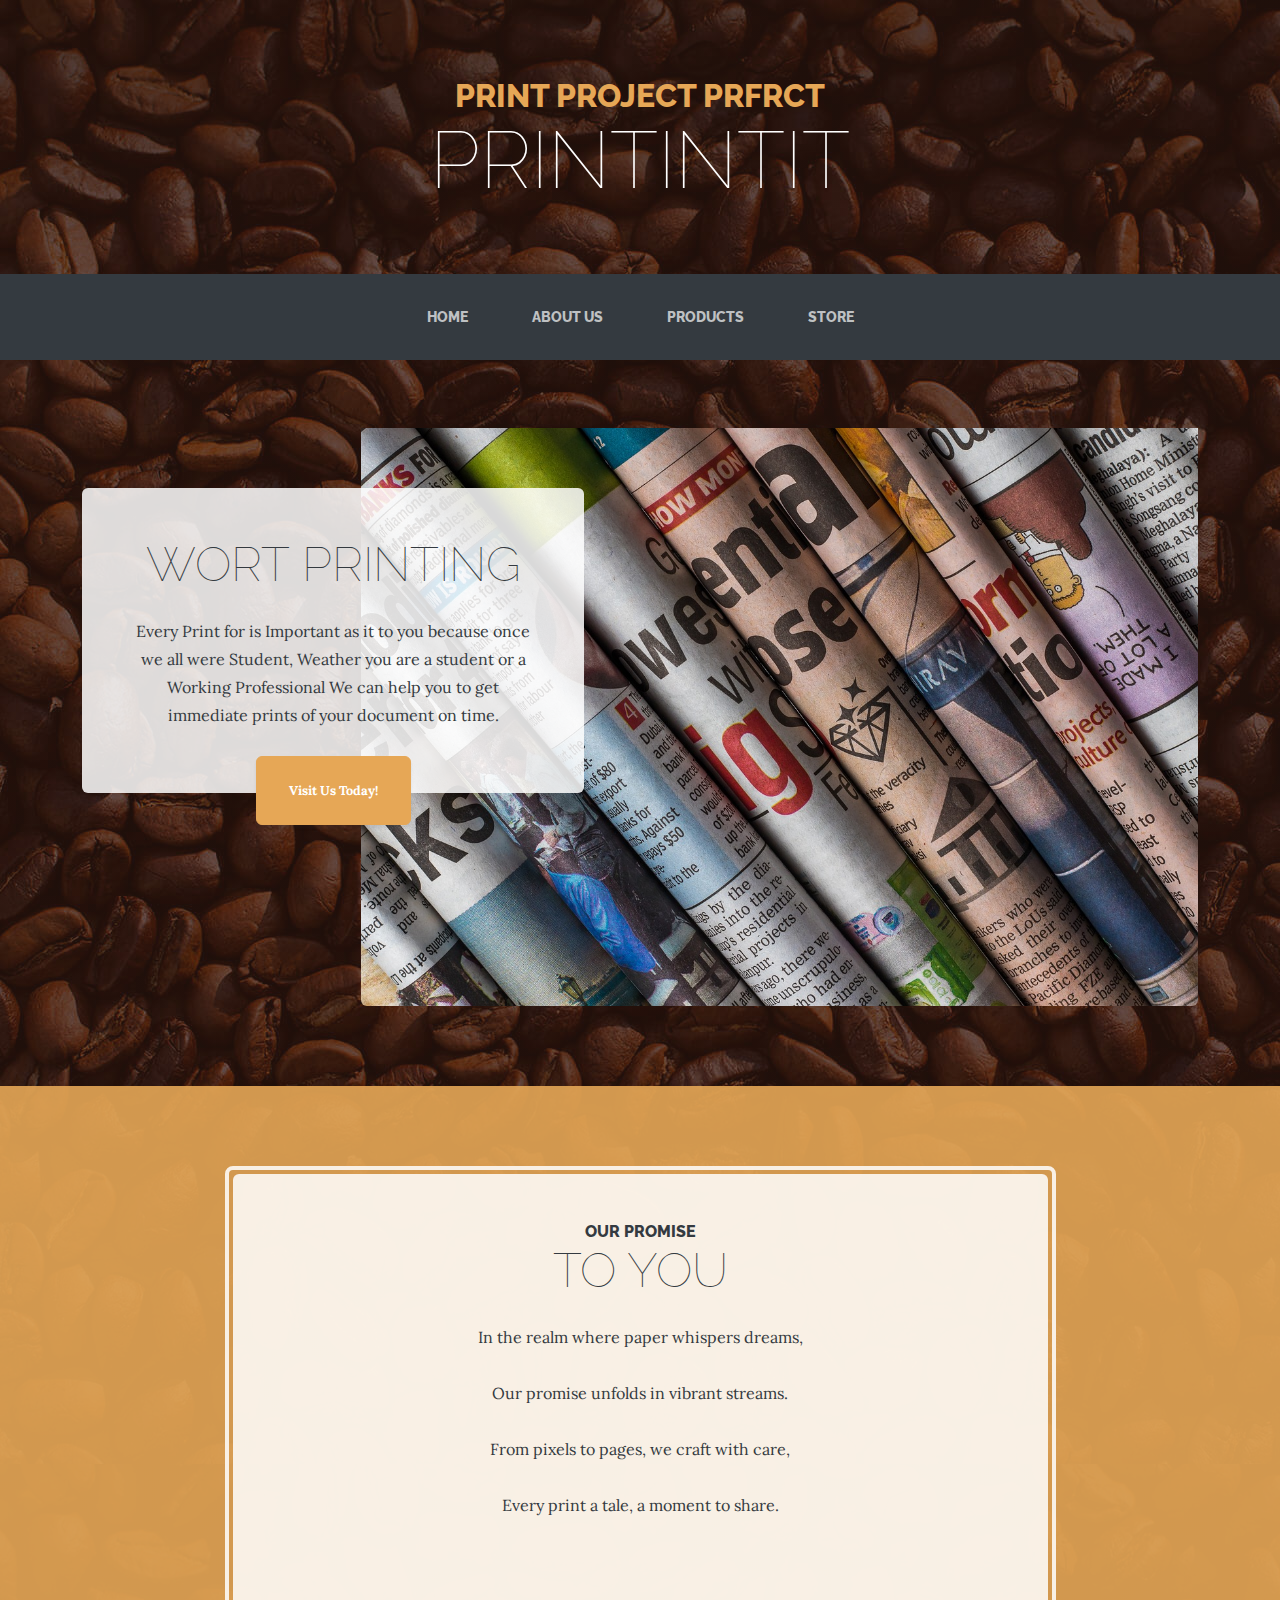
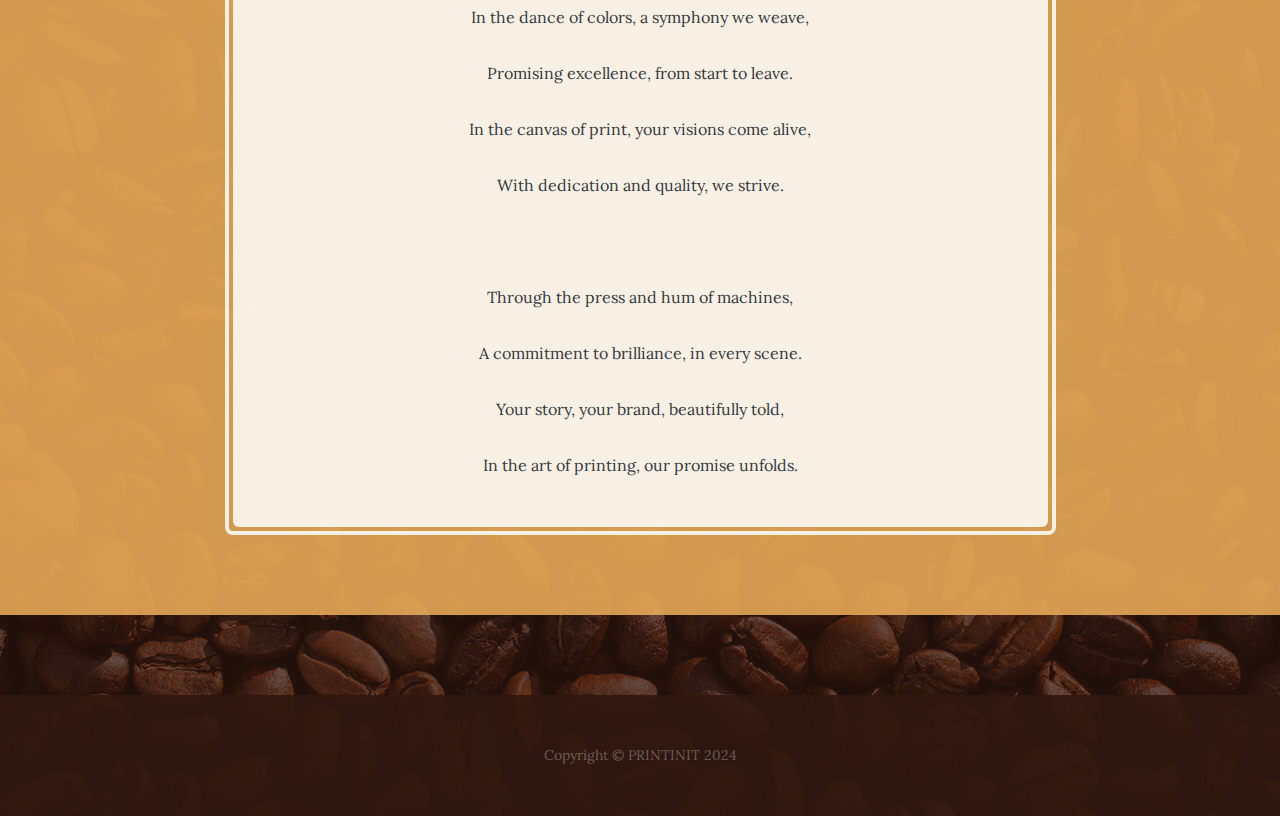
==== index.html @ 5674cef0 "first commit" ====
<!DOCTYPE html>
<html lang="en">

<head>
    <meta charset="utf-8">
    <meta name="viewport" content="width=device-width, initial-scale=1.0, shrink-to-fit=no">
    <title>Home - Brand</title>
    <link rel="stylesheet" href="assets/bootstrap/css/bootstrap.min.css">
    <link rel="stylesheet" href="assets/css/Lora.css">
    <link rel="stylesheet" href="assets/css/Raleway.css">
</head>

<body style="background: linear-gradient(rgba(47, 23, 15, 0.65), rgba(47, 23, 15, 0.65)), url('assets/img/bg.jpg');">
    <h1 class="text-center text-white d-none d-lg-block site-heading"><span class="text-primary site-heading-upper mb-3">PRINT PROJECT PRFRCT</span><span class="site-heading-lower">PRINTINTIT</span></h1>
    <nav class="navbar navbar-dark navbar-expand-lg bg-dark py-lg-4" id="mainNav">
        <div class="container"><a class="navbar-brand text-uppercase d-lg-none text-expanded" href="#">Brand</a><button data-bs-toggle="collapse" class="navbar-toggler" data-bs-target="#navbarResponsive"><span class="visually-hidden">Toggle navigation</span><span class="navbar-toggler-icon"></span></button>
            <div class="collapse navbar-collapse" id="navbarResponsive">
                <ul class="navbar-nav mx-auto">
                    <li class="nav-item"><a class="nav-link" href="index.html">Home</a></li>
                    <li class="nav-item"><a class="nav-link" href="about.html">About us</a></li>
                    <li class="nav-item"><a class="nav-link" href="products.html">Products</a></li>
                    <li class="nav-item"><a class="nav-link" href="store.html">Store</a></li>
                </ul>
            </div>
        </div>
    </nav>
    <section class="page-section clearfix">
        <div class="container">
            <div class="intro"><img class="img-fluid intro-img mb-3 mb-lg-0 rounded" src="assets/img/announcement-3509489_1280.jpg" style="padding-right: 0px;margin-left: -1px;padding-top: 49px;margin-top: -61px;">
                <div class="text-center intro-text p-5 rounded bg-faded">
                    <h2 class="section-heading mb-4"><span class="section-heading-upper"></span><span class="section-heading-lower">Wort PRINTING</span></h2>
                    <p class="mb-3">Every Print for is Important as it to you because once we all were Student, Weather you are a student or a Working Professional We can help you to get immediate prints of your document on time.</p>
                    <div class="mx-auto intro-button"><a class="btn btn-primary d-inline-block mx-auto btn-xl" role="button" href="#">Visit Us Today!</a></div>
                </div>
            </div>
        </div>
    </section>
    <section class="page-section cta">
        <div class="container">
            <div class="row">
                <div class="col-xl-9 mx-auto">
                    <div class="text-center cta-inner rounded">
                        <h2 class="section-heading mb-4"><span class="section-heading-upper">Our Promise</span><span class="section-heading-lower">To You</span></h2>
                        <p class="mb-0">In the realm where paper whispers dreams,<br><br>Our promise unfolds in vibrant streams.<br><br>From pixels to pages, we craft with care,<br><br>Every print a tale, a moment to share.<br><br><br><br>In the dance of colors, a symphony we weave,<br><br>Promising excellence, from start to leave.<br><br>In the canvas of print, your visions come alive,<br><br>With dedication and quality, we strive.<br><br><br><br>Through the press and hum of machines,<br><br>A commitment to brilliance, in every scene.<br><br>Your story, your brand, beautifully told,<br><br>In the art of printing, our promise unfolds.</p>
                    </div>
                </div>
            </div>
        </div>
    </section>
    <footer class="text-center footer text-faded py-5">
        <div class="container">
            <p class="m-0 small">Copyright&nbsp;© PRINTINIT 2024</p>
        </div>
    </footer>
    <script src="assets/bootstrap/js/bootstrap.min.js"></script>
    <script src="assets/js/current-day.js"></script>
</body>

</html>
---- assets/css/Lora.css ----
@font-face {
	font-family: 'Lora';
	src: url(../../assets/fonts/0QIhMX1D_JOuMw_LLPtLp_A.woff2) format('woff2');
	font-weight: 400;
	font-style: italic;
	font-display: swap;
	unicode-range: U+0460-052F, U+1C80-1C88, U+20B4, U+2DE0-2DFF, U+A640-A69F, U+FE2E-FE2F;
}

@font-face {
	font-family: 'Lora';
	src: url(../../assets/fonts/0QIhMX1D_JOuMw_LJftLp_A.woff2) format('woff2');
	font-weight: 400;
	font-style: italic;
	font-display: swap;
	unicode-range: U+0301, U+0400-045F, U+0490-0491, U+04B0-04B1, U+2116;
}

@font-face {
	font-family: 'Lora';
	src: url(../../assets/fonts/0QIhMX1D_JOuMw_LLvtLp_A.woff2) format('woff2');
	font-weight: 400;
	font-style: italic;
	font-display: swap;
	unicode-range: U+0102-0103, U+0110-0111, U+0128-0129, U+0168-0169, U+01A0-01A1, U+01AF-01B0, U+0300-0301, U+0303-0304, U+0308-0309, U+0323, U+0329, U+1EA0-1EF9, U+20AB;
}

@font-face {
	font-family: 'Lora';
	src: url(../../assets/fonts/0QIhMX1D_JOuMw_LL_tLp_A.woff2) format('woff2');
	font-weight: 400;
	font-style: italic;
	font-display: swap;
	unicode-range: U+0100-02AF, U+0304, U+0308, U+0329, U+1E00-1E9F, U+1EF2-1EFF, U+2020, U+20A0-20AB, U+20AD-20CF, U+2113, U+2C60-2C7F, U+A720-A7FF;
}

@font-face {
	font-family: 'Lora';
	src: url(../../assets/fonts/0QIhMX1D_JOuMw_LIftL.woff2) format('woff2');
	font-weight: 400;
	font-style: italic;
	font-display: swap;
	unicode-range: U+0000-00FF, U+0131, U+0152-0153, U+02BB-02BC, U+02C6, U+02DA, U+02DC, U+0304, U+0308, U+0329, U+2000-206F, U+2074, U+20AC, U+2122, U+2191, U+2193, U+2212, U+2215, U+FEFF, U+FFFD;
}

@font-face {
	font-family: 'Lora';
	src: url(../../assets/fonts/0QIhMX1D_JOuMw_LLPtLp_A.woff2) format('woff2');
	font-weight: 700;
	font-style: italic;
	font-display: swap;
	unicode-range: U+0460-052F, U+1C80-1C88, U+20B4, U+2DE0-2DFF, U+A640-A69F, U+FE2E-FE2F;
}

@font-face {
	font-family: 'Lora';
	src: url(../../assets/fonts/0QIhMX1D_JOuMw_LJftLp_A.woff2) format('woff2');
	font-weight: 700;
	font-style: italic;
	font-display: swap;
	unicode-range: U+0301, U+0400-045F, U+0490-0491, U+04B0-04B1, U+2116;
}

@font-face {
	font-family: 'Lora';
	src: url(../../assets/fonts/0QIhMX1D_JOuMw_LLvtLp_A.woff2) format('woff2');
	font-weight: 700;
	font-style: italic;
	font-display: swap;
	unicode-range: U+0102-0103, U+0110-0111, U+0128-0129, U+0168-0169, U+01A0-01A1, U+01AF-01B0, U+0300-0301, U+0303-0304, U+0308-0309, U+0323, U+0329, U+1EA0-1EF9, U+20AB;
}

@font-face {
	font-family: 'Lora';
	src: url(../../assets/fonts/0QIhMX1D_JOuMw_LL_tLp_A.woff2) format('woff2');
	font-weight: 700;
	font-style: italic;
	font-display: swap;
	unicode-range: U+0100-02AF, U+0304, U+0308, U+0329, U+1E00-1E9F, U+1EF2-1EFF, U+2020, U+20A0-20AB, U+20AD-20CF, U+2113, U+2C60-2C7F, U+A720-A7FF;
}

@font-face {
	font-family: 'Lora';
	src: url(../../assets/fonts/0QIhMX1D_JOuMw_LIftL.woff2) format('woff2');
	font-weight: 700;
	font-style: italic;
	font-display: swap;
	unicode-range: U+0000-00FF, U+0131, U+0152-0153, U+02BB-02BC, U+02C6, U+02DA, U+02DC, U+0304, U+0308, U+0329, U+2000-206F, U+2074, U+20AC, U+2122, U+2191, U+2193, U+2212, U+2215, U+FEFF, U+FFFD;
}

@font-face {
	font-family: 'Lora';
	src: url(../../assets/fonts/0QIvMX1D_JOuMwf7I-NP.woff2) format('woff2');
	font-weight: 400;
	font-style: normal;
	font-display: swap;
	unicode-range: U+0460-052F, U+1C80-1C88, U+20B4, U+2DE0-2DFF, U+A640-A69F, U+FE2E-FE2F;
}

@font-face {
	font-family: 'Lora';
	src: url(../../assets/fonts/0QIvMX1D_JOuMw77I-NP.woff2) format('woff2');
	font-weight: 400;
	font-style: normal;
	font-display: swap;
	unicode-range: U+0301, U+0400-045F, U+0490-0491, U+04B0-04B1, U+2116;
}

@font-face {
	font-family: 'Lora';
	src: url(../../assets/fonts/0QIvMX1D_JOuMwX7I-NP.woff2) format('woff2');
	font-weight: 400;
	font-style: normal;
	font-display: swap;
	unicode-range: U+0102-0103, U+0110-0111, U+0128-0129, U+0168-0169, U+01A0-01A1, U+01AF-01B0, U+0300-0301, U+0303-0304, U+0308-0309, U+0323, U+0329, U+1EA0-1EF9, U+20AB;
}

@font-face {
	font-family: 'Lora';
	src: url(../../assets/fonts/0QIvMX1D_JOuMwT7I-NP.woff2) format('woff2');
	font-weight: 400;
	font-style: normal;
	font-display: swap;
	unicode-range: U+0100-02AF, U+0304, U+0308, U+0329, U+1E00-1E9F, U+1EF2-1EFF, U+2020, U+20A0-20AB, U+20AD-20CF, U+2113, U+2C60-2C7F, U+A720-A7FF;
}

@font-face {
	font-family: 'Lora';
	src: url(../../assets/fonts/0QIvMX1D_JOuMwr7Iw.woff2) format('woff2');
	font-weight: 400;
	font-style: normal;
	font-display: swap;
	unicode-range: U+0000-00FF, U+0131, U+0152-0153, U+02BB-02BC, U+02C6, U+02DA, U+02DC, U+0304, U+0308, U+0329, U+2000-206F, U+2074, U+20AC, U+2122, U+2191, U+2193, U+2212, U+2215, U+FEFF, U+FFFD;
}

@font-face {
	font-family: 'Lora';
	src: url(../../assets/fonts/0QIvMX1D_JOuMwf7I-NP.woff2) format('woff2');
	font-weight: 700;
	font-style: normal;
	font-display: swap;
	unicode-range: U+0460-052F, U+1C80-1C88, U+20B4, U+2DE0-2DFF, U+A640-A69F, U+FE2E-FE2F;
}

@font-face {
	font-family: 'Lora';
	src: url(../../assets/fonts/0QIvMX1D_JOuMw77I-NP.woff2) format('woff2');
	font-weight: 700;
	font-style: normal;
	font-display: swap;
	unicode-range: U+0301, U+0400-045F, U+0490-0491, U+04B0-04B1, U+2116;
}

@font-face {
	font-family: 'Lora';
	src: url(../../assets/fonts/0QIvMX1D_JOuMwX7I-NP.woff2) format('woff2');
	font-weight: 700;
	font-style: normal;
	font-display: swap;
	unicode-range: U+0102-0103, U+0110-0111, U+0128-0129, U+0168-0169, U+01A0-01A1, U+01AF-01B0, U+0300-0301, U+0303-0304, U+0308-0309, U+0323, U+0329, U+1EA0-1EF9, U+20AB;
}

@font-face {
	font-family: 'Lora';
	src: url(../../assets/fonts/0QIvMX1D_JOuMwT7I-NP.woff2) format('woff2');
	font-weight: 700;
	font-style: normal;
	font-display: swap;
	unicode-range: U+0100-02AF, U+0304, U+0308, U+0329, U+1E00-1E9F, U+1EF2-1EFF, U+2020, U+20A0-20AB, U+20AD-20CF, U+2113, U+2C60-2C7F, U+A720-A7FF;
}

@font-face {
	font-family: 'Lora';
	src: url(../../assets/fonts/0QIvMX1D_JOuMwr7Iw.woff2) format('woff2');
	font-weight: 700;
	font-style: normal;
	font-display: swap;
	unicode-range: U+0000-00FF, U+0131, U+0152-0153, U+02BB-02BC, U+02C6, U+02DA, U+02DC, U+0304, U+0308, U+0329, U+2000-206F, U+2074, U+20AC, U+2122, U+2191, U+2193, U+2212, U+2215, U+FEFF, U+FFFD;
}
---- assets/css/Raleway.css ----
@font-face {
	font-family: 'Raleway';
	src: url(../../assets/fonts/1Ptsg8zYS_SKggPNyCg4QIFqPfE.woff2) format('woff2');
	font-weight: 100;
	font-style: italic;
	font-display: swap;
	unicode-range: U+0460-052F, U+1C80-1C88, U+20B4, U+2DE0-2DFF, U+A640-A69F, U+FE2E-FE2F;
}

@font-face {
	font-family: 'Raleway';
	src: url(../../assets/fonts/1Ptsg8zYS_SKggPNyCg4SYFqPfE.woff2) format('woff2');
	font-weight: 100;
	font-style: italic;
	font-display: swap;
	unicode-range: U+0301, U+0400-045F, U+0490-0491, U+04B0-04B1, U+2116;
}

@font-face {
	font-family: 'Raleway';
	src: url(../../assets/fonts/1Ptsg8zYS_SKggPNyCg4QoFqPfE.woff2) format('woff2');
	font-weight: 100;
	font-style: italic;
	font-display: swap;
	unicode-range: U+0102-0103, U+0110-0111, U+0128-0129, U+0168-0169, U+01A0-01A1, U+01AF-01B0, U+0300-0301, U+0303-0304, U+0308-0309, U+0323, U+0329, U+1EA0-1EF9, U+20AB;
}

@font-face {
	font-family: 'Raleway';
	src: url(../../assets/fonts/1Ptsg8zYS_SKggPNyCg4Q4FqPfE.woff2) format('woff2');
	font-weight: 100;
	font-style: italic;
	font-display: swap;
	unicode-range: U+0100-02AF, U+0304, U+0308, U+0329, U+1E00-1E9F, U+1EF2-1EFF, U+2020, U+20A0-20AB, U+20AD-20CF, U+2113, U+2C60-2C7F, U+A720-A7FF;
}

@font-face {
	font-family: 'Raleway';
	src: url(../../assets/fonts/1Ptsg8zYS_SKggPNyCg4TYFq.woff2) format('woff2');
	font-weight: 100;
	font-style: italic;
	font-display: swap;
	unicode-range: U+0000-00FF, U+0131, U+0152-0153, U+02BB-02BC, U+02C6, U+02DA, U+02DC, U+0304, U+0308, U+0329, U+2000-206F, U+2074, U+20AC, U+2122, U+2191, U+2193, U+2212, U+2215, U+FEFF, U+FFFD;
}

@font-face {
	font-family: 'Raleway';
	src: url(../../assets/fonts/1Ptsg8zYS_SKggPNyCg4QIFqPfE.woff2) format('woff2');
	font-weight: 200;
	font-style: italic;
	font-display: swap;
	unicode-range: U+0460-052F, U+1C80-1C88, U+20B4, U+2DE0-2DFF, U+A640-A69F, U+FE2E-FE2F;
}

@font-face {
	font-family: 'Raleway';
	src: url(../../assets/fonts/1Ptsg8zYS_SKggPNyCg4SYFqPfE.woff2) format('woff2');
	font-weight: 200;
	font-style: italic;
	font-display: swap;
	unicode-range: U+0301, U+0400-045F, U+0490-0491, U+04B0-04B1, U+2116;
}

@font-face {
	font-family: 'Raleway';
	src: url(../../assets/fonts/1Ptsg8zYS_SKggPNyCg4QoFqPfE.woff2) format('woff2');
	font-weight: 200;
	font-style: italic;
	font-display: swap;
	unicode-range: U+0102-0103, U+0110-0111, U+0128-0129, U+0168-0169, U+01A0-01A1, U+01AF-01B0, U+0300-0301, U+0303-0304, U+0308-0309, U+0323, U+0329, U+1EA0-1EF9, U+20AB;
}

@font-face {
	font-family: 'Raleway';
	src: url(../../assets/fonts/1Ptsg8zYS_SKggPNyCg4Q4FqPfE.woff2) format('woff2');
	font-weight: 200;
	font-style: italic;
	font-display: swap;
	unicode-range: U+0100-02AF, U+0304, U+0308, U+0329, U+1E00-1E9F, U+1EF2-1EFF, U+2020, U+20A0-20AB, U+20AD-20CF, U+2113, U+2C60-2C7F, U+A720-A7FF;
}

@font-face {
	font-family: 'Raleway';
	src: url(../../assets/fonts/1Ptsg8zYS_SKggPNyCg4TYFq.woff2) format('woff2');
	font-weight: 200;
	font-style: italic;
	font-display: swap;
	unicode-range: U+0000-00FF, U+0131, U+0152-0153, U+02BB-02BC, U+02C6, U+02DA, U+02DC, U+0304, U+0308, U+0329, U+2000-206F, U+2074, U+20AC, U+2122, U+2191, U+2193, U+2212, U+2215, U+FEFF, U+FFFD;
}

@font-face {
	font-family: 'Raleway';
	src: url(../../assets/fonts/1Ptsg8zYS_SKggPNyCg4QIFqPfE.woff2) format('woff2');
	font-weight: 300;
	font-style: italic;
	font-display: swap;
	unicode-range: U+0460-052F, U+1C80-1C88, U+20B4, U+2DE0-2DFF, U+A640-A69F, U+FE2E-FE2F;
}

@font-face {
	font-family: 'Raleway';
	src: url(../../assets/fonts/1Ptsg8zYS_SKggPNyCg4SYFqPfE.woff2) format('woff2');
	font-weight: 300;
	font-style: italic;
	font-display: swap;
	unicode-range: U+0301, U+0400-045F, U+0490-0491, U+04B0-04B1, U+2116;
}

@font-face {
	font-family: 'Raleway';
	src: url(../../assets/fonts/1Ptsg8zYS_SKggPNyCg4QoFqPfE.woff2) format('woff2');
	font-weight: 300;
	font-style: italic;
	font-display: swap;
	unicode-range: U+0102-0103, U+0110-0111, U+0128-0129, U+0168-0169, U+01A0-01A1, U+01AF-01B0, U+0300-0301, U+0303-0304, U+0308-0309, U+0323, U+0329, U+1EA0-1EF9, U+20AB;
}

@font-face {
	font-family: 'Raleway';
	src: url(../../assets/fonts/1Ptsg8zYS_SKggPNyCg4Q4FqPfE.woff2) format('woff2');
	font-weight: 300;
	font-style: italic;
	font-display: swap;
	unicode-range: U+0100-02AF, U+0304, U+0308, U+0329, U+1E00-1E9F, U+1EF2-1EFF, U+2020, U+20A0-20AB, U+20AD-20CF, U+2113, U+2C60-2C7F, U+A720-A7FF;
}

@font-face {
	font-family: 'Raleway';
	src: url(../../assets/fonts/1Ptsg8zYS_SKggPNyCg4TYFq.woff2) format('woff2');
	font-weight: 300;
	font-style: italic;
	font-display: swap;
	unicode-range: U+0000-00FF, U+0131, U+0152-0153, U+02BB-02BC, U+02C6, U+02DA, U+02DC, U+0304, U+0308, U+0329, U+2000-206F, U+2074, U+20AC, U+2122, U+2191, U+2193, U+2212, U+2215, U+FEFF, U+FFFD;
}

@font-face {
	font-family: 'Raleway';
	src: url(../../assets/fonts/1Ptsg8zYS_SKggPNyCg4QIFqPfE.woff2) format('woff2');
	font-weight: 400;
	font-style: italic;
	font-display: swap;
	unicode-range: U+0460-052F, U+1C80-1C88, U+20B4, U+2DE0-2DFF, U+A640-A69F, U+FE2E-FE2F;
}

@font-face {
	font-family: 'Raleway';
	src: url(../../assets/fonts/1Ptsg8zYS_SKggPNyCg4SYFqPfE.woff2) format('woff2');
	font-weight: 400;
	font-style: italic;
	font-display: swap;
	unicode-range: U+0301, U+0400-045F, U+0490-0491, U+04B0-04B1, U+2116;
}

@font-face {
	font-family: 'Raleway';
	src: url(../../assets/fonts/1Ptsg8zYS_SKggPNyCg4QoFqPfE.woff2) format('woff2');
	font-weight: 400;
	font-style: italic;
	font-display: swap;
	unicode-range: U+0102-0103, U+0110-0111, U+0128-0129, U+0168-0169, U+01A0-01A1, U+01AF-01B0, U+0300-0301, U+0303-0304, U+0308-0309, U+0323, U+0329, U+1EA0-1EF9, U+20AB;
}

@font-face {
	font-family: 'Raleway';
	src: url(../../assets/fonts/1Ptsg8zYS_SKggPNyCg4Q4FqPfE.woff2) format('woff2');
	font-weight: 400;
	font-style: italic;
	font-display: swap;
	unicode-range: U+0100-02AF, U+0304, U+0308, U+0329, U+1E00-1E9F, U+1EF2-1EFF, U+2020, U+20A0-20AB, U+20AD-20CF, U+2113, U+2C60-2C7F, U+A720-A7FF;
}

@font-face {
	font-family: 'Raleway';
	src: url(../../assets/fonts/1Ptsg8zYS_SKggPNyCg4TYFq.woff2) format('woff2');
	font-weight: 400;
	font-style: italic;
	font-display: swap;
	unicode-range: U+0000-00FF, U+0131, U+0152-0153, U+02BB-02BC, U+02C6, U+02DA, U+02DC, U+0304, U+0308, U+0329, U+2000-206F, U+2074, U+20AC, U+2122, U+2191, U+2193, U+2212, U+2215, U+FEFF, U+FFFD;
}

@font-face {
	font-family: 'Raleway';
	src: url(../../assets/fonts/1Ptsg8zYS_SKggPNyCg4QIFqPfE.woff2) format('woff2');
	font-weight: 500;
	font-style: italic;
	font-display: swap;
	unicode-range: U+0460-052F, U+1C80-1C88, U+20B4, U+2DE0-2DFF, U+A640-A69F, U+FE2E-FE2F;
}

@font-face {
	font-family: 'Raleway';
	src: url(../../assets/fonts/1Ptsg8zYS_SKggPNyCg4SYFqPfE.woff2) format('woff2');
	font-weight: 500;
	font-style: italic;
	font-display: swap;
	unicode-range: U+0301, U+0400-045F, U+0490-0491, U+04B0-04B1, U+2116;
}

@font-face {
	font-family: 'Raleway';
	src: url(../../assets/fonts/1Ptsg8zYS_SKggPNyCg4QoFqPfE.woff2) format('woff2');
	font-weight: 500;
	font-style: italic;
	font-display: swap;
	unicode-range: U+0102-0103, U+0110-0111, U+0128-0129, U+0168-0169, U+01A0-01A1, U+01AF-01B0, U+0300-0301, U+0303-0304, U+0308-0309, U+0323, U+0329, U+1EA0-1EF9, U+20AB;
}

@font-face {
	font-family: 'Raleway';
	src: url(../../assets/fonts/1Ptsg8zYS_SKggPNyCg4Q4FqPfE.woff2) format('woff2');
	font-weight: 500;
	font-style: italic;
	font-display: swap;
	unicode-range: U+0100-02AF, U+0304, U+0308, U+0329, U+1E00-1E9F, U+1EF2-1EFF, U+2020, U+20A0-20AB, U+20AD-20CF, U+2113, U+2C60-2C7F, U+A720-A7FF;
}

@font-face {
	font-family: 'Raleway';
	src: url(../../assets/fonts/1Ptsg8zYS_SKggPNyCg4TYFq.woff2) format('woff2');
	font-weight: 500;
	font-style: italic;
	font-display: swap;
	unicode-range: U+0000-00FF, U+0131, U+0152-0153, U+02BB-02BC, U+02C6, U+02DA, U+02DC, U+0304, U+0308, U+0329, U+2000-206F, U+2074, U+20AC, U+2122, U+2191, U+2193, U+2212, U+2215, U+FEFF, U+FFFD;
}

@font-face {
	font-family: 'Raleway';
	src: url(../../assets/fonts/1Ptsg8zYS_SKggPNyCg4QIFqPfE.woff2) format('woff2');
	font-weight: 600;
	font-style: italic;
	font-display: swap;
	unicode-range: U+0460-052F, U+1C80-1C88, U+20B4, U+2DE0-2DFF, U+A640-A69F, U+FE2E-FE2F;
}

@font-face {
	font-family: 'Raleway';
	src: url(../../assets/fonts/1Ptsg8zYS_SKggPNyCg4SYFqPfE.woff2) format('woff2');
	font-weight: 600;
	font-style: italic;
	font-display: swap;
	unicode-range: U+0301, U+0400-045F, U+0490-0491, U+04B0-04B1, U+2116;
}

@font-face {
	font-family: 'Raleway';
	src: url(../../assets/fonts/1Ptsg8zYS_SKggPNyCg4QoFqPfE.woff2) format('woff2');
	font-weight: 600;
	font-style: italic;
	font-display: swap;
	unicode-range: U+0102-0103, U+0110-0111, U+0128-0129, U+0168-0169, U+01A0-01A1, U+01AF-01B0, U+0300-0301, U+0303-0304, U+0308-0309, U+0323, U+0329, U+1EA0-1EF9, U+20AB;
}

@font-face {
	font-family: 'Raleway';
	src: url(../../assets/fonts/1Ptsg8zYS_SKggPNyCg4Q4FqPfE.woff2) format('woff2');
	font-weight: 600;
	font-style: italic;
	font-display: swap;
	unicode-range: U+0100-02AF, U+0304, U+0308, U+0329, U+1E00-1E9F, U+1EF2-1EFF, U+2020, U+20A0-20AB, U+20AD-20CF, U+2113, U+2C60-2C7F, U+A720-A7FF;
}

@font-face {
	font-family: 'Raleway';
	src: url(../../assets/fonts/1Ptsg8zYS_SKggPNyCg4TYFq.woff2) format('woff2');
	font-weight: 600;
	font-style: italic;
	font-display: swap;
	unicode-range: U+0000-00FF, U+0131, U+0152-0153, U+02BB-02BC, U+02C6, U+02DA, U+02DC, U+0304, U+0308, U+0329, U+2000-206F, U+2074, U+20AC, U+2122, U+2191, U+2193, U+2212, U+2215, U+FEFF, U+FFFD;
}

@font-face {
	font-family: 'Raleway';
	src: url(../../assets/fonts/1Ptsg8zYS_SKggPNyCg4QIFqPfE.woff2) format('woff2');
	font-weight: 700;
	font-style: italic;
	font-display: swap;
	unicode-range: U+0460-052F, U+1C80-1C88, U+20B4, U+2DE0-2DFF, U+A640-A69F, U+FE2E-FE2F;
}

@font-face {
	font-family: 'Raleway';
	src: url(../../assets/fonts/1Ptsg8zYS_SKggPNyCg4SYFqPfE.woff2) format('woff2');
	font-weight: 700;
	font-style: italic;
	font-display: swap;
	unicode-range: U+0301, U+0400-045F, U+0490-0491, U+04B0-04B1, U+2116;
}

@font-face {
	font-family: 'Raleway';
	src: url(../../assets/fonts/1Ptsg8zYS_SKggPNyCg4QoFqPfE.woff2) format('woff2');
	font-weight: 700;
	font-style: italic;
	font-display: swap;
	unicode-range: U+0102-0103, U+0110-0111, U+0128-0129, U+0168-0169, U+01A0-01A1, U+01AF-01B0, U+0300-0301, U+0303-0304, U+0308-0309, U+0323, U+0329, U+1EA0-1EF9, U+20AB;
}

@font-face {
	font-family: 'Raleway';
	src: url(../../assets/fonts/1Ptsg8zYS_SKggPNyCg4Q4FqPfE.woff2) format('woff2');
	font-weight: 700;
	font-style: italic;
	font-display: swap;
	unicode-range: U+0100-02AF, U+0304, U+0308, U+0329, U+1E00-1E9F, U+1EF2-1EFF, U+2020, U+20A0-20AB, U+20AD-20CF, U+2113, U+2C60-2C7F, U+A720-A7FF;
}

@font-face {
	font-family: 'Raleway';
	src: url(../../assets/fonts/1Ptsg8zYS_SKggPNyCg4TYFq.woff2) format('woff2');
	font-weight: 700;
	font-style: italic;
	font-display: swap;
	unicode-range: U+0000-00FF, U+0131, U+0152-0153, U+02BB-02BC, U+02C6, U+02DA, U+02DC, U+0304, U+0308, U+0329, U+2000-206F, U+2074, U+20AC, U+2122, U+2191, U+2193, U+2212, U+2215, U+FEFF, U+FFFD;
}

@font-face {
	font-family: 'Raleway';
	src: url(../../assets/fonts/1Ptsg8zYS_SKggPNyCg4QIFqPfE.woff2) format('woff2');
	font-weight: 800;
	font-style: italic;
	font-display: swap;
	unicode-range: U+0460-052F, U+1C80-1C88, U+20B4, U+2DE0-2DFF, U+A640-A69F, U+FE2E-FE2F;
}

@font-face {
	font-family: 'Raleway';
	src: url(../../assets/fonts/1Ptsg8zYS_SKggPNyCg4SYFqPfE.woff2) format('woff2');
	font-weight: 800;
	font-style: italic;
	font-display: swap;
	unicode-range: U+0301, U+0400-045F, U+0490-0491, U+04B0-04B1, U+2116;
}

@font-face {
	font-family: 'Raleway';
	src: url(../../assets/fonts/1Ptsg8zYS_SKggPNyCg4QoFqPfE.woff2) format('woff2');
	font-weight: 800;
	font-style: italic;
	font-display: swap;
	unicode-range: U+0102-0103, U+0110-0111, U+0128-0129, U+0168-0169, U+01A0-01A1, U+01AF-01B0, U+0300-0301, U+0303-0304, U+0308-0309, U+0323, U+0329, U+1EA0-1EF9, U+20AB;
}

@font-face {
	font-family: 'Raleway';
	src: url(../../assets/fonts/1Ptsg8zYS_SKggPNyCg4Q4FqPfE.woff2) format('woff2');
	font-weight: 800;
	font-style: italic;
	font-display: swap;
	unicode-range: U+0100-02AF, U+0304, U+0308, U+0329, U+1E00-1E9F, U+1EF2-1EFF, U+2020, U+20A0-20AB, U+20AD-20CF, U+2113, U+2C60-2C7F, U+A720-A7FF;
}

@font-face {
	font-family: 'Raleway';
	src: url(../../assets/fonts/1Ptsg8zYS_SKggPNyCg4TYFq.woff2) format('woff2');
	font-weight: 800;
	font-style: italic;
	font-display: swap;
	unicode-range: U+0000-00FF, U+0131, U+0152-0153, U+02BB-02BC, U+02C6, U+02DA, U+02DC, U+0304, U+0308, U+0329, U+2000-206F, U+2074, U+20AC, U+2122, U+2191, U+2193, U+2212, U+2215, U+FEFF, U+FFFD;
}

@font-face {
	font-family: 'Raleway';
	src: url(../../assets/fonts/1Ptsg8zYS_SKggPNyCg4QIFqPfE.woff2) format('woff2');
	font-weight: 900;
	font-style: italic;
	font-display: swap;
	unicode-range: U+0460-052F, U+1C80-1C88, U+20B4, U+2DE0-2DFF, U+A640-A69F, U+FE2E-FE2F;
}

@font-face {
	font-family: 'Raleway';
	src: url(../../assets/fonts/1Ptsg8zYS_SKggPNyCg4SYFqPfE.woff2) format('woff2');
	font-weight: 900;
	font-style: italic;
	font-display: swap;
	unicode-range: U+0301, U+0400-045F, U+0490-0491, U+04B0-04B1, U+2116;
}

@font-face {
	font-family: 'Raleway';
	src: url(../../assets/fonts/1Ptsg8zYS_SKggPNyCg4QoFqPfE.woff2) format('woff2');
	font-weight: 900;
	font-style: italic;
	font-display: swap;
	unicode-range: U+0102-0103, U+0110-0111, U+0128-0129, U+0168-0169, U+01A0-01A1, U+01AF-01B0, U+0300-0301, U+0303-0304, U+0308-0309, U+0323, U+0329, U+1EA0-1EF9, U+20AB;
}

@font-face {
	font-family: 'Raleway';
	src: url(../../assets/fonts/1Ptsg8zYS_SKggPNyCg4Q4FqPfE.woff2) format('woff2');
	font-weight: 900;
	font-style: italic;
	font-display: swap;
	unicode-range: U+0100-02AF, U+0304, U+0308, U+0329, U+1E00-1E9F, U+1EF2-1EFF, U+2020, U+20A0-20AB, U+20AD-20CF, U+2113, U+2C60-2C7F, U+A720-A7FF;
}

@font-face {
	font-family: 'Raleway';
	src: url(../../assets/fonts/1Ptsg8zYS_SKggPNyCg4TYFq.woff2) format('woff2');
	font-weight: 900;
	font-style: italic;
	font-display: swap;
	unicode-range: U+0000-00FF, U+0131, U+0152-0153, U+02BB-02BC, U+02C6, U+02DA, U+02DC, U+0304, U+0308, U+0329, U+2000-206F, U+2074, U+20AC, U+2122, U+2191, U+2193, U+2212, U+2215, U+FEFF, U+FFFD;
}

@font-face {
	font-family: 'Raleway';
	src: url(../../assets/fonts/1Ptug8zYS_SKggPNyCAIT5lu.woff2) format('woff2');
	font-weight: 100;
	font-style: normal;
	font-display: swap;
	unicode-range: U+0460-052F, U+1C80-1C88, U+20B4, U+2DE0-2DFF, U+A640-A69F, U+FE2E-FE2F;
}

@font-face {
	font-family: 'Raleway';
	src: url(../../assets/fonts/1Ptug8zYS_SKggPNyCkIT5lu.woff2) format('woff2');
	font-weight: 100;
	font-style: normal;
	font-display: swap;
	unicode-range: U+0301, U+0400-045F, U+0490-0491, U+04B0-04B1, U+2116;
}

@font-face {
	font-family: 'Raleway';
	src: url(../../assets/fonts/1Ptug8zYS_SKggPNyCIIT5lu.woff2) format('woff2');
	font-weight: 100;
	font-style: normal;
	font-display: swap;
	unicode-range: U+0102-0103, U+0110-0111, U+0128-0129, U+0168-0169, U+01A0-01A1, U+01AF-01B0, U+0300-0301, U+0303-0304, U+0308-0309, U+0323, U+0329, U+1EA0-1EF9, U+20AB;
}

@font-face {
	font-family: 'Raleway';
	src: url(../../assets/fonts/1Ptug8zYS_SKggPNyCMIT5lu.woff2) format('woff2');
	font-weight: 100;
	font-style: normal;
	font-display: swap;
	unicode-range: U+0100-02AF, U+0304, U+0308, U+0329, U+1E00-1E9F, U+1EF2-1EFF, U+2020, U+20A0-20AB, U+20AD-20CF, U+2113, U+2C60-2C7F, U+A720-A7FF;
}

@font-face {
	font-family: 'Raleway';
	src: url(../../assets/fonts/1Ptug8zYS_SKggPNyC0ITw.woff2) format('woff2');
	font-weight: 100;
	font-style: normal;
	font-display: swap;
	unicode-range: U+0000-00FF, U+0131, U+0152-0153, U+02BB-02BC, U+02C6, U+02DA, U+02DC, U+0304, U+0308, U+0329, U+2000-206F, U+2074, U+20AC, U+2122, U+2191, U+2193, U+2212, U+2215, U+FEFF, U+FFFD;
}

@font-face {
	font-family: 'Raleway';
	src: url(../../assets/fonts/1Ptug8zYS_SKggPNyCAIT5lu.woff2) format('woff2');
	font-weight: 200;
	font-style: normal;
	font-display: swap;
	unicode-range: U+0460-052F, U+1C80-1C88, U+20B4, U+2DE0-2DFF, U+A640-A69F, U+FE2E-FE2F;
}

@font-face {
	font-family: 'Raleway';
	src: url(../../assets/fonts/1Ptug8zYS_SKggPNyCkIT5lu.woff2) format('woff2');
	font-weight: 200;
	font-style: normal;
	font-display: swap;
	unicode-range: U+0301, U+0400-045F, U+0490-0491, U+04B0-04B1, U+2116;
}

@font-face {
	font-family: 'Raleway';
	src: url(../../assets/fonts/1Ptug8zYS_SKggPNyCIIT5lu.woff2) format('woff2');
	font-weight: 200;
	font-style: normal;
	font-display: swap;
	unicode-range: U+0102-0103, U+0110-0111, U+0128-0129, U+0168-0169, U+01A0-01A1, U+01AF-01B0, U+0300-0301, U+0303-0304, U+0308-0309, U+0323, U+0329, U+1EA0-1EF9, U+20AB;
}

@font-face {
	font-family: 'Raleway';
	src: url(../../assets/fonts/1Ptug8zYS_SKggPNyCMIT5lu.woff2) format('woff2');
	font-weight: 200;
	font-style: normal;
	font-display: swap;
	unicode-range: U+0100-02AF, U+0304, U+0308, U+0329, U+1E00-1E9F, U+1EF2-1EFF, U+2020, U+20A0-20AB, U+20AD-20CF, U+2113, U+2C60-2C7F, U+A720-A7FF;
}

@font-face {
	font-family: 'Raleway';
	src: url(../../assets/fonts/1Ptug8zYS_SKggPNyC0ITw.woff2) format('woff2');
	font-weight: 200;
	font-style: normal;
	font-display: swap;
	unicode-range: U+0000-00FF, U+0131, U+0152-0153, U+02BB-02BC, U+02C6, U+02DA, U+02DC, U+0304, U+0308, U+0329, U+2000-206F, U+2074, U+20AC, U+2122, U+2191, U+2193, U+2212, U+2215, U+FEFF, U+FFFD;
}

@font-face {
	font-family: 'Raleway';
	src: url(../../assets/fonts/1Ptug8zYS_SKggPNyCAIT5lu.woff2) format('woff2');
	font-weight: 300;
	font-style: normal;
	font-display: swap;
	unicode-range: U+0460-052F, U+1C80-1C88, U+20B4, U+2DE0-2DFF, U+A640-A69F, U+FE2E-FE2F;
}

@font-face {
	font-family: 'Raleway';
	src: url(../../assets/fonts/1Ptug8zYS_SKggPNyCkIT5lu.woff2) format('woff2');
	font-weight: 300;
	font-style: normal;
	font-display: swap;
	unicode-range: U+0301, U+0400-045F, U+0490-0491, U+04B0-04B1, U+2116;
}

@font-face {
	font-family: 'Raleway';
	src: url(../../assets/fonts/1Ptug8zYS_SKggPNyCIIT5lu.woff2) format('woff2');
	font-weight: 300;
	font-style: normal;
	font-display: swap;
	unicode-range: U+0102-0103, U+0110-0111, U+0128-0129, U+0168-0169, U+01A0-01A1, U+01AF-01B0, U+0300-0301, U+0303-0304, U+0308-0309, U+0323, U+0329, U+1EA0-1EF9, U+20AB;
}

@font-face {
	font-family: 'Raleway';
	src: url(../../assets/fonts/1Ptug8zYS_SKggPNyCMIT5lu.woff2) format('woff2');
	font-weight: 300;
	font-style: normal;
	font-display: swap;
	unicode-range: U+0100-02AF, U+0304, U+0308, U+0329, U+1E00-1E9F, U+1EF2-1EFF, U+2020, U+20A0-20AB, U+20AD-20CF, U+2113, U+2C60-2C7F, U+A720-A7FF;
}

@font-face {
	font-family: 'Raleway';
	src: url(../../assets/fonts/1Ptug8zYS_SKggPNyC0ITw.woff2) format('woff2');
	font-weight: 300;
	font-style: normal;
	font-display: swap;
	unicode-range: U+0000-00FF, U+0131, U+0152-0153, U+02BB-02BC, U+02C6, U+02DA, U+02DC, U+0304, U+0308, U+0329, U+2000-206F, U+2074, U+20AC, U+2122, U+2191, U+2193, U+2212, U+2215, U+FEFF, U+FFFD;
}

@font-face {
	font-family: 'Raleway';
	src: url(../../assets/fonts/1Ptug8zYS_SKggPNyCAIT5lu.woff2) format('woff2');
	font-weight: 400;
	font-style: normal;
	font-display: swap;
	unicode-range: U+0460-052F, U+1C80-1C88, U+20B4, U+2DE0-2DFF, U+A640-A69F, U+FE2E-FE2F;
}

@font-face {
	font-family: 'Raleway';
	src: url(../../assets/fonts/1Ptug8zYS_SKggPNyCkIT5lu.woff2) format('woff2');
	font-weight: 400;
	font-style: normal;
	font-display: swap;
	unicode-range: U+0301, U+0400-045F, U+0490-0491, U+04B0-04B1, U+2116;
}

@font-face {
	font-family: 'Raleway';
	src: url(../../assets/fonts/1Ptug8zYS_SKggPNyCIIT5lu.woff2) format('woff2');
	font-weight: 400;
	font-style: normal;
	font-display: swap;
	unicode-range: U+0102-0103, U+0110-0111, U+0128-0129, U+0168-0169, U+01A0-01A1, U+01AF-01B0, U+0300-0301, U+0303-0304, U+0308-0309, U+0323, U+0329, U+1EA0-1EF9, U+20AB;
}

@font-face {
	font-family: 'Raleway';
	src: url(../../assets/fonts/1Ptug8zYS_SKggPNyCMIT5lu.woff2) format('woff2');
	font-weight: 400;
	font-style: normal;
	font-display: swap;
	unicode-range: U+0100-02AF, U+0304, U+0308, U+0329, U+1E00-1E9F, U+1EF2-1EFF, U+2020, U+20A0-20AB, U+20AD-20CF, U+2113, U+2C60-2C7F, U+A720-A7FF;
}

@font-face {
	font-family: 'Raleway';
	src: url(../../assets/fonts/1Ptug8zYS_SKggPNyC0ITw.woff2) format('woff2');
	font-weight: 400;
	font-style: normal;
	font-display: swap;
	unicode-range: U+0000-00FF, U+0131, U+0152-0153, U+02BB-02BC, U+02C6, U+02DA, U+02DC, U+0304, U+0308, U+0329, U+2000-206F, U+2074, U+20AC, U+2122, U+2191, U+2193, U+2212, U+2215, U+FEFF, U+FFFD;
}

@font-face {
	font-family: 'Raleway';
	src: url(../../assets/fonts/1Ptug8zYS_SKggPNyCAIT5lu.woff2) format('woff2');
	font-weight: 500;
	font-style: normal;
	font-display: swap;
	unicode-range: U+0460-052F, U+1C80-1C88, U+20B4, U+2DE0-2DFF, U+A640-A69F, U+FE2E-FE2F;
}

@font-face {
	font-family: 'Raleway';
	src: url(../../assets/fonts/1Ptug8zYS_SKggPNyCkIT5lu.woff2) format('woff2');
	font-weight: 500;
	font-style: normal;
	font-display: swap;
	unicode-range: U+0301, U+0400-045F, U+0490-0491, U+04B0-04B1, U+2116;
}

@font-face {
	font-family: 'Raleway';
	src: url(../../assets/fonts/1Ptug8zYS_SKggPNyCIIT5lu.woff2) format('woff2');
	font-weight: 500;
	font-style: normal;
	font-display: swap;
	unicode-range: U+0102-0103, U+0110-0111, U+0128-0129, U+0168-0169, U+01A0-01A1, U+01AF-01B0, U+0300-0301, U+0303-0304, U+0308-0309, U+0323, U+0329, U+1EA0-1EF9, U+20AB;
}

@font-face {
	font-family: 'Raleway';
	src: url(../../assets/fonts/1Ptug8zYS_SKggPNyCMIT5lu.woff2) format('woff2');
	font-weight: 500;
	font-style: normal;
	font-display: swap;
	unicode-range: U+0100-02AF, U+0304, U+0308, U+0329, U+1E00-1E9F, U+1EF2-1EFF, U+2020, U+20A0-20AB, U+20AD-20CF, U+2113, U+2C60-2C7F, U+A720-A7FF;
}

@font-face {
	font-family: 'Raleway';
	src: url(../../assets/fonts/1Ptug8zYS_SKggPNyC0ITw.woff2) format('woff2');
	font-weight: 500;
	font-style: normal;
	font-display: swap;
	unicode-range: U+0000-00FF, U+0131, U+0152-0153, U+02BB-02BC, U+02C6, U+02DA, U+02DC, U+0304, U+0308, U+0329, U+2000-206F, U+2074, U+20AC, U+2122, U+2191, U+2193, U+2212, U+2215, U+FEFF, U+FFFD;
}

@font-face {
	font-family: 'Raleway';
	src: url(../../assets/fonts/1Ptug8zYS_SKggPNyCAIT5lu.woff2) format('woff2');
	font-weight: 600;
	font-style: normal;
	font-display: swap;
	unicode-range: U+0460-052F, U+1C80-1C88, U+20B4, U+2DE0-2DFF, U+A640-A69F, U+FE2E-FE2F;
}

@font-face {
	font-family: 'Raleway';
	src: url(../../assets/fonts/1Ptug8zYS_SKggPNyCkIT5lu.woff2) format('woff2');
	font-weight: 600;
	font-style: normal;
	font-display: swap;
	unicode-range: U+0301, U+0400-045F, U+0490-0491, U+04B0-04B1, U+2116;
}

@font-face {
	font-family: 'Raleway';
	src: url(../../assets/fonts/1Ptug8zYS_SKggPNyCIIT5lu.woff2) format('woff2');
	font-weight: 600;
	font-style: normal;
	font-display: swap;
	unicode-range: U+0102-0103, U+0110-0111, U+0128-0129, U+0168-0169, U+01A0-01A1, U+01AF-01B0, U+0300-0301, U+0303-0304, U+0308-0309, U+0323, U+0329, U+1EA0-1EF9, U+20AB;
}

@font-face {
	font-family: 'Raleway';
	src: url(../../assets/fonts/1Ptug8zYS_SKggPNyCMIT5lu.woff2) format('woff2');
	font-weight: 600;
	font-style: normal;
	font-display: swap;
	unicode-range: U+0100-02AF, U+0304, U+0308, U+0329, U+1E00-1E9F, U+1EF2-1EFF, U+2020, U+20A0-20AB, U+20AD-20CF, U+2113, U+2C60-2C7F, U+A720-A7FF;
}

@font-face {
	font-family: 'Raleway';
	src: url(../../assets/fonts/1Ptug8zYS_SKggPNyC0ITw.woff2) format('woff2');
	font-weight: 600;
	font-style: normal;
	font-display: swap;
	unicode-range: U+0000-00FF, U+0131, U+0152-0153, U+02BB-02BC, U+02C6, U+02DA, U+02DC, U+0304, U+0308, U+0329, U+2000-206F, U+2074, U+20AC, U+2122, U+2191, U+2193, U+2212, U+2215, U+FEFF, U+FFFD;
}

@font-face {
	font-family: 'Raleway';
	src: url(../../assets/fonts/1Ptug8zYS_SKggPNyCAIT5lu.woff2) format('woff2');
	font-weight: 700;
	font-style: normal;
	font-display: swap;
	unicode-range: U+0460-052F, U+1C80-1C88, U+20B4, U+2DE0-2DFF, U+A640-A69F, U+FE2E-FE2F;
}

@font-face {
	font-family: 'Raleway';
	src: url(../../assets/fonts/1Ptug8zYS_SKggPNyCkIT5lu.woff2) format('woff2');
	font-weight: 700;
	font-style: normal;
	font-display: swap;
	unicode-range: U+0301, U+0400-045F, U+0490-0491, U+04B0-04B1, U+2116;
}

@font-face {
	font-family: 'Raleway';
	src: url(../../assets/fonts/1Ptug8zYS_SKggPNyCIIT5lu.woff2) format('woff2');
	font-weight: 700;
	font-style: normal;
	font-display: swap;
	unicode-range: U+0102-0103, U+0110-0111, U+0128-0129, U+0168-0169, U+01A0-01A1, U+01AF-01B0, U+0300-0301, U+0303-0304, U+0308-0309, U+0323, U+0329, U+1EA0-1EF9, U+20AB;
}

@font-face {
	font-family: 'Raleway';
	src: url(../../assets/fonts/1Ptug8zYS_SKggPNyCMIT5lu.woff2) format('woff2');
	font-weight: 700;
	font-style: normal;
	font-display: swap;
	unicode-range: U+0100-02AF, U+0304, U+0308, U+0329, U+1E00-1E9F, U+1EF2-1EFF, U+2020, U+20A0-20AB, U+20AD-20CF, U+2113, U+2C60-2C7F, U+A720-A7FF;
}

@font-face {
	font-family: 'Raleway';
	src: url(../../assets/fonts/1Ptug8zYS_SKggPNyC0ITw.woff2) format('woff2');
	font-weight: 700;
	font-style: normal;
	font-display: swap;
	unicode-range: U+0000-00FF, U+0131, U+0152-0153, U+02BB-02BC, U+02C6, U+02DA, U+02DC, U+0304, U+0308, U+0329, U+2000-206F, U+2074, U+20AC, U+2122, U+2191, U+2193, U+2212, U+2215, U+FEFF, U+FFFD;
}

@font-face {
	font-family: 'Raleway';
	src: url(../../assets/fonts/1Ptug8zYS_SKggPNyCAIT5lu.woff2) format('woff2');
	font-weight: 800;
	font-style: normal;
	font-display: swap;
	unicode-range: U+0460-052F, U+1C80-1C88, U+20B4, U+2DE0-2DFF, U+A640-A69F, U+FE2E-FE2F;
}

@font-face {
	font-family: 'Raleway';
	src: url(../../assets/fonts/1Ptug8zYS_SKggPNyCkIT5lu.woff2) format('woff2');
	font-weight: 800;
	font-style: normal;
	font-display: swap;
	unicode-range: U+0301, U+0400-045F, U+0490-0491, U+04B0-04B1, U+2116;
}

@font-face {
	font-family: 'Raleway';
	src: url(../../assets/fonts/1Ptug8zYS_SKggPNyCIIT5lu.woff2) format('woff2');
	font-weight: 800;
	font-style: normal;
	font-display: swap;
	unicode-range: U+0102-0103, U+0110-0111, U+0128-0129, U+0168-0169, U+01A0-01A1, U+01AF-01B0, U+0300-0301, U+0303-0304, U+0308-0309, U+0323, U+0329, U+1EA0-1EF9, U+20AB;
}

@font-face {
	font-family: 'Raleway';
	src: url(../../assets/fonts/1Ptug8zYS_SKggPNyCMIT5lu.woff2) format('woff2');
	font-weight: 800;
	font-style: normal;
	font-display: swap;
	unicode-range: U+0100-02AF, U+0304, U+0308, U+0329, U+1E00-1E9F, U+1EF2-1EFF, U+2020, U+20A0-20AB, U+20AD-20CF, U+2113, U+2C60-2C7F, U+A720-A7FF;
}

@font-face {
	font-family: 'Raleway';
	src: url(../../assets/fonts/1Ptug8zYS_SKggPNyC0ITw.woff2) format('woff2');
	font-weight: 800;
	font-style: normal;
	font-display: swap;
	unicode-range: U+0000-00FF, U+0131, U+0152-0153, U+02BB-02BC, U+02C6, U+02DA, U+02DC, U+0304, U+0308, U+0329, U+2000-206F, U+2074, U+20AC, U+2122, U+2191, U+2193, U+2212, U+2215, U+FEFF, U+FFFD;
}

@font-face {
	font-family: 'Raleway';
	src: url(../../assets/fonts/1Ptug8zYS_SKggPNyCAIT5lu.woff2) format('woff2');
	font-weight: 900;
	font-style: normal;
	font-display: swap;
	unicode-range: U+0460-052F, U+1C80-1C88, U+20B4, U+2DE0-2DFF, U+A640-A69F, U+FE2E-FE2F;
}

@font-face {
	font-family: 'Raleway';
	src: url(../../assets/fonts/1Ptug8zYS_SKggPNyCkIT5lu.woff2) format('woff2');
	font-weight: 900;
	font-style: normal;
	font-display: swap;
	unicode-range: U+0301, U+0400-045F, U+0490-0491, U+04B0-04B1, U+2116;
}

@font-face {
	font-family: 'Raleway';
	src: url(../../assets/fonts/1Ptug8zYS_SKggPNyCIIT5lu.woff2) format('woff2');
	font-weight: 900;
	font-style: normal;
	font-display: swap;
	unicode-range: U+0102-0103, U+0110-0111, U+0128-0129, U+0168-0169, U+01A0-01A1, U+01AF-01B0, U+0300-0301, U+0303-0304, U+0308-0309, U+0323, U+0329, U+1EA0-1EF9, U+20AB;
}

@font-face {
	font-family: 'Raleway';
	src: url(../../assets/fonts/1Ptug8zYS_SKggPNyCMIT5lu.woff2) format('woff2');
	font-weight: 900;
	font-style: normal;
	font-display: swap;
	unicode-range: U+0100-02AF, U+0304, U+0308, U+0329, U+1E00-1E9F, U+1EF2-1EFF, U+2020, U+20A0-20AB, U+20AD-20CF, U+2113, U+2C60-2C7F, U+A720-A7FF;
}

@font-face {
	font-family: 'Raleway';
	src: url(../../assets/fonts/1Ptug8zYS_SKggPNyC0ITw.woff2) format('woff2');
	font-weight: 900;
	font-style: normal;
	font-display: swap;
	unicode-range: U+0000-00FF, U+0131, U+0152-0153, U+02BB-02BC, U+02C6, U+02DA, U+02DC, U+0304, U+0308, U+0329, U+2000-206F, U+2074, U+20AC, U+2122, U+2191, U+2193, U+2212, U+2215, U+FEFF, U+FFFD;
}
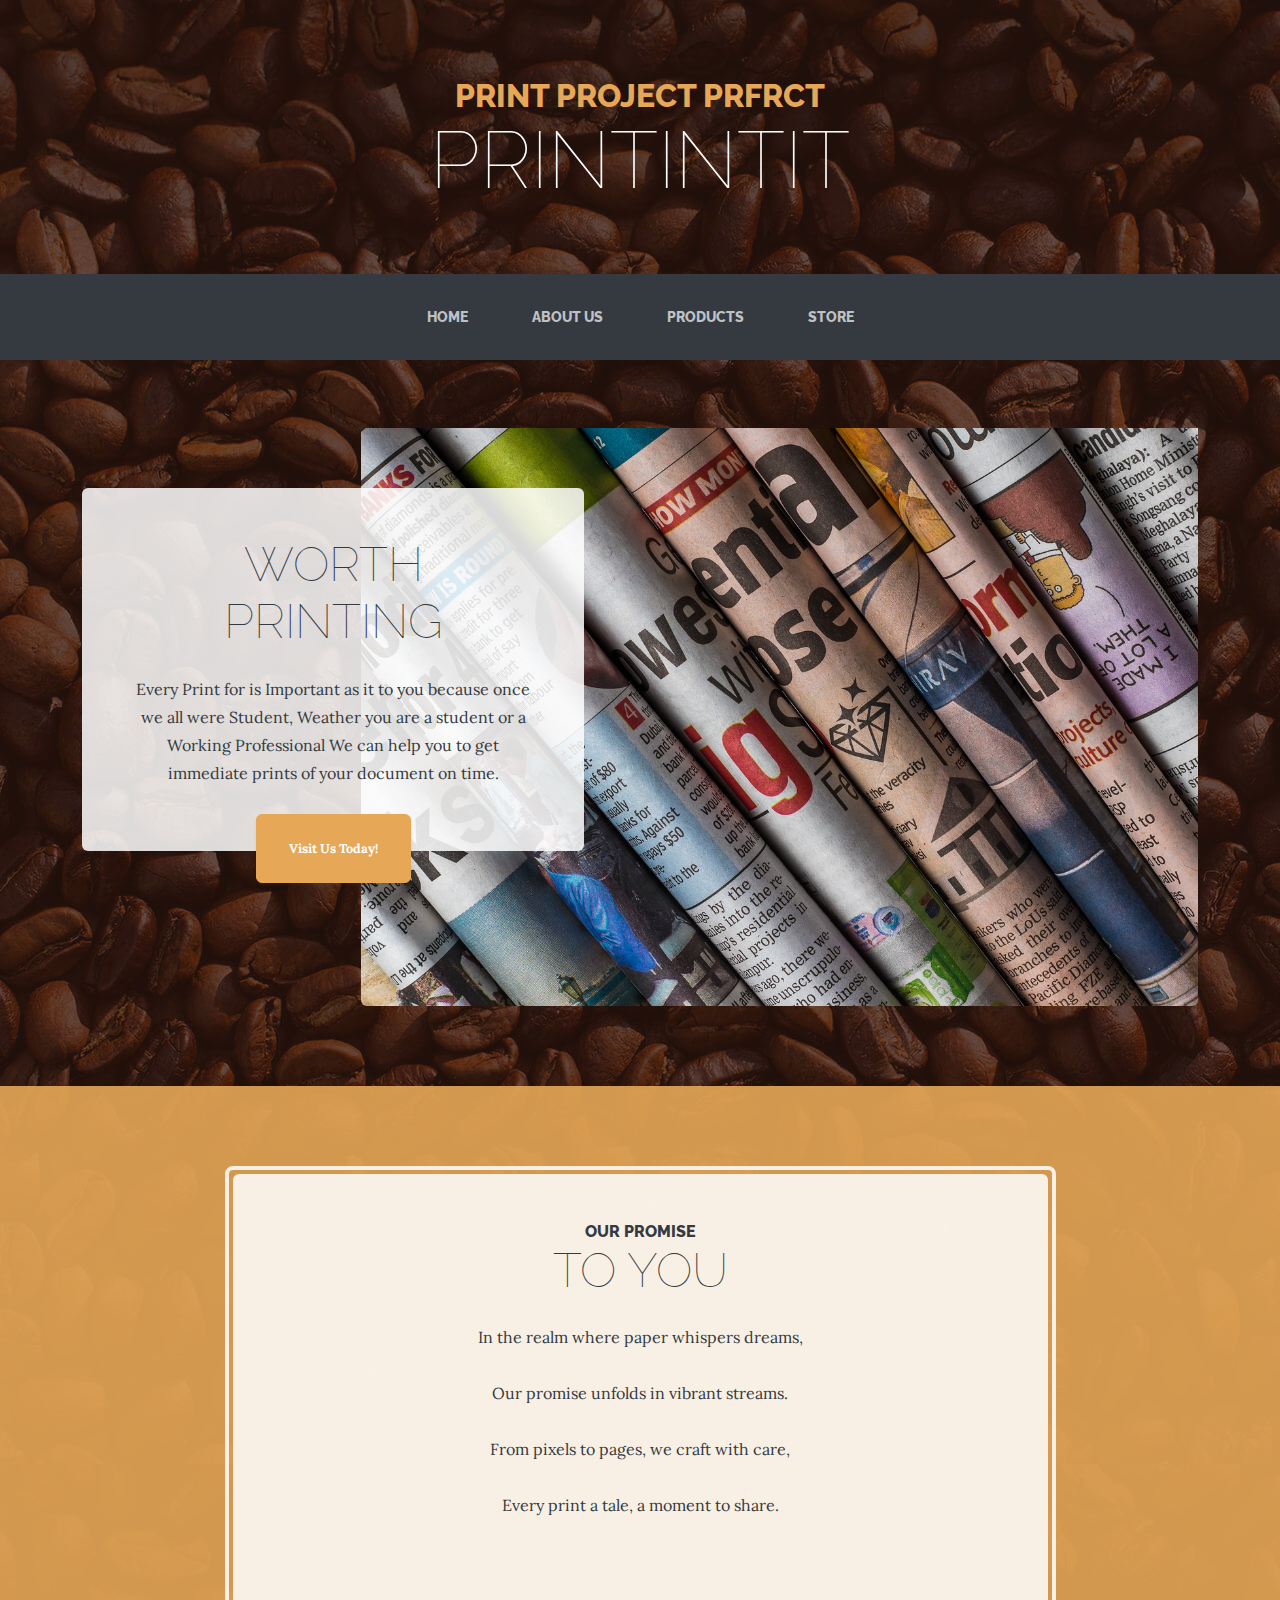
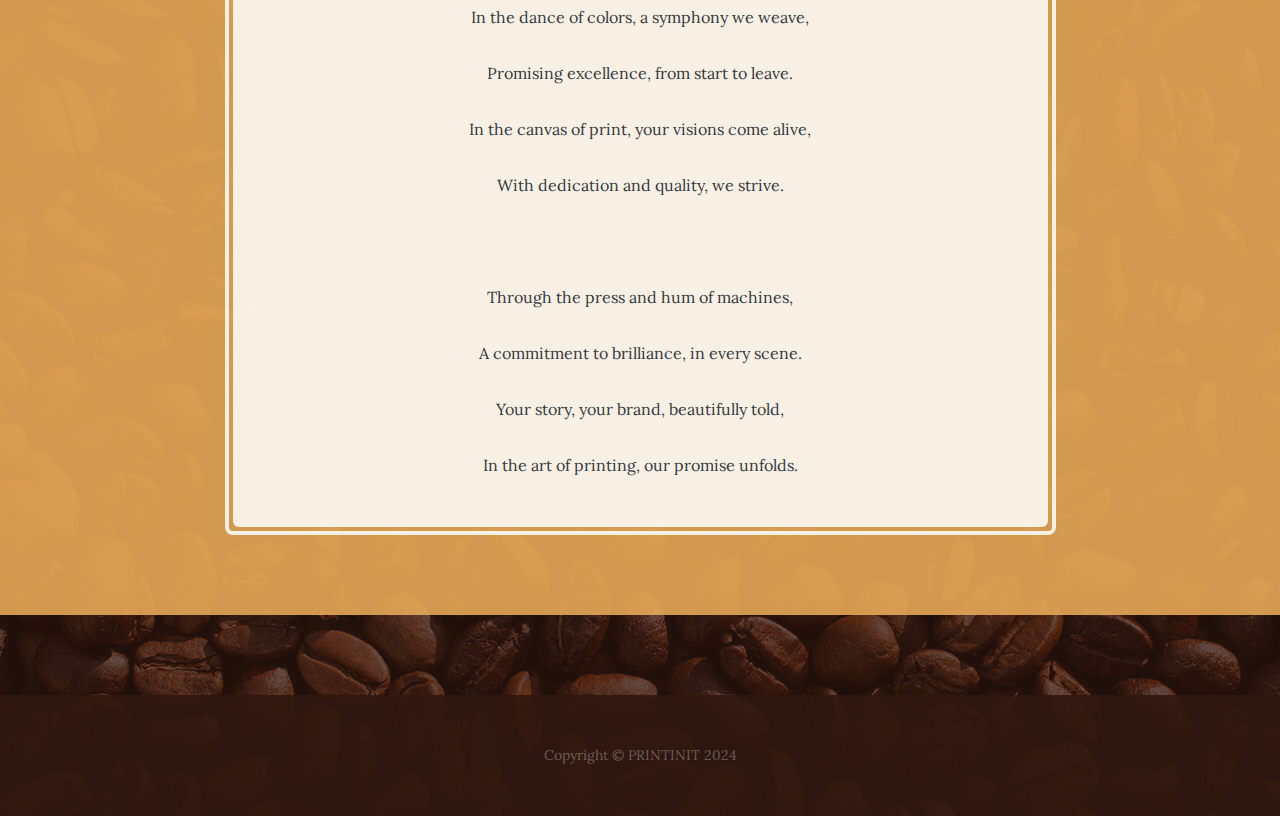
==== commit 3af1bc83: "second commit" ====
--- a/index.html
+++ b/index.html
@@ -28,7 +28,7 @@
         <div class="container">
             <div class="intro"><img class="img-fluid intro-img mb-3 mb-lg-0 rounded" src="assets/img/announcement-3509489_1280.jpg" style="padding-right: 0px;margin-left: -1px;padding-top: 49px;margin-top: -61px;">
                 <div class="text-center intro-text p-5 rounded bg-faded">
-                    <h2 class="section-heading mb-4"><span class="section-heading-upper"></span><span class="section-heading-lower">Wort PRINTING</span></h2>
+                    <h2 class="section-heading mb-4"><span class="section-heading-upper"></span><span class="section-heading-lower">WORTH PRINTING</span></h2>
                     <p class="mb-3">Every Print for is Important as it to you because once we all were Student, Weather you are a student or a Working Professional We can help you to get immediate prints of your document on time.</p>
                     <div class="mx-auto intro-button"><a class="btn btn-primary d-inline-block mx-auto btn-xl" role="button" href="#">Visit Us Today!</a></div>
                 </div>
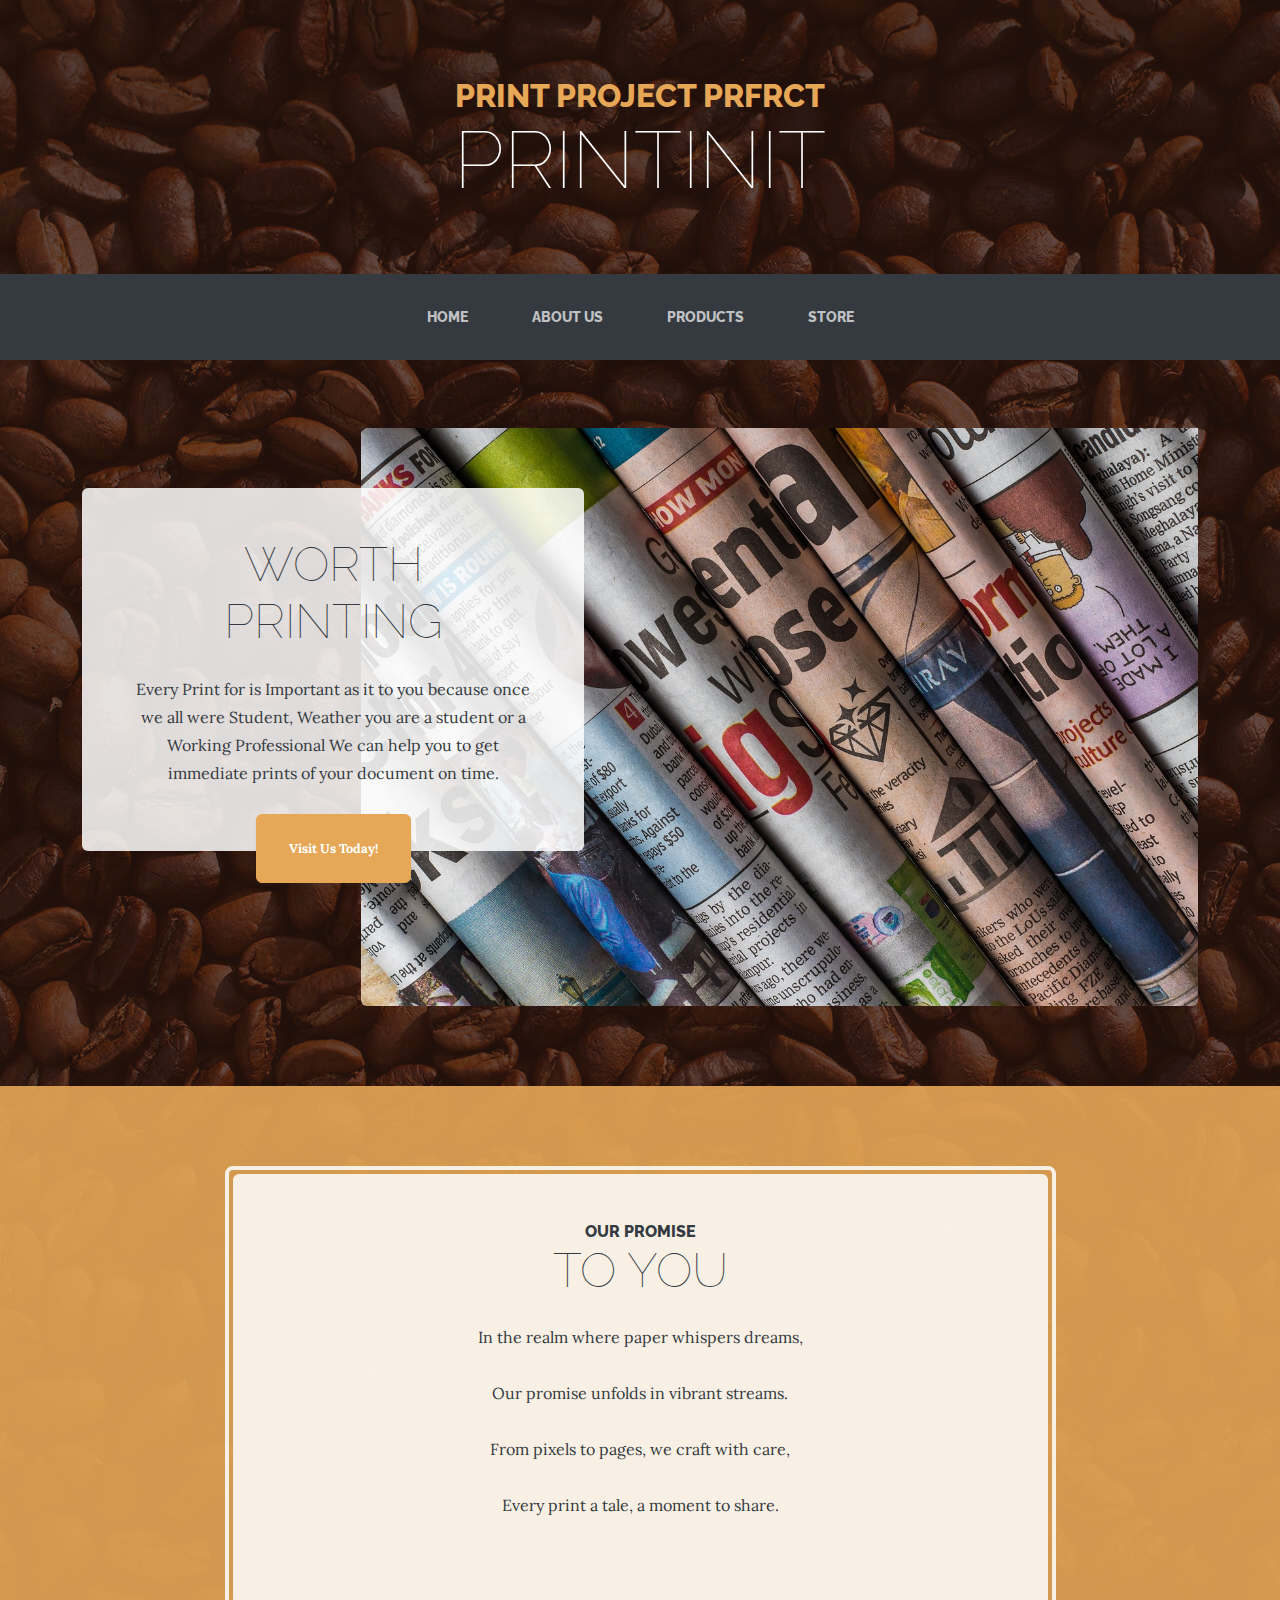
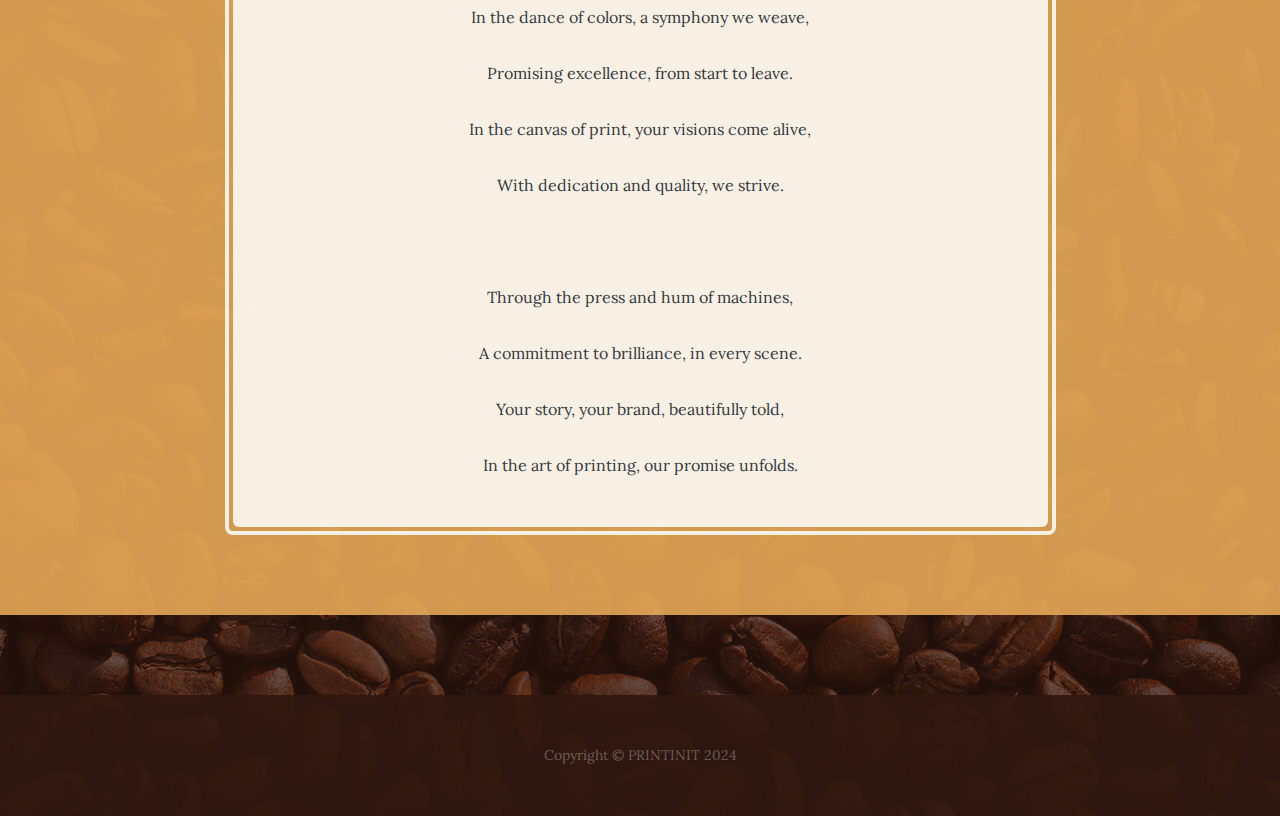
==== commit 9b8e9a6b: "checked and updated" ====
--- a/index.html
+++ b/index.html
@@ -11,9 +11,9 @@
 </head>
 
 <body style="background: linear-gradient(rgba(47, 23, 15, 0.65), rgba(47, 23, 15, 0.65)), url('assets/img/bg.jpg');">
-    <h1 class="text-center text-white d-none d-lg-block site-heading"><span class="text-primary site-heading-upper mb-3">PRINT PROJECT PRFRCT</span><span class="site-heading-lower">PRINTINTIT</span></h1>
+    <h1 class="text-center text-white d-none d-lg-block site-heading"><span class="text-primary site-heading-upper mb-3">PRINT PROJECT PRFRCT</span><span class="site-heading-lower">PRINTINIT</span></h1>
     <nav class="navbar navbar-dark navbar-expand-lg bg-dark py-lg-4" id="mainNav">
-        <div class="container"><a class="navbar-brand text-uppercase d-lg-none text-expanded" href="#">Brand</a><button data-bs-toggle="collapse" class="navbar-toggler" data-bs-target="#navbarResponsive"><span class="visually-hidden">Toggle navigation</span><span class="navbar-toggler-icon"></span></button>
+        <div class="container"><a class="navbar-brand text-uppercase d-lg-none text-expanded" href="#">Printinit</a><button data-bs-toggle="collapse" class="navbar-toggler" data-bs-target="#navbarResponsive"><span class="visually-hidden">Toggle navigation</span><span class="navbar-toggler-icon"></span></button>
             <div class="collapse navbar-collapse" id="navbarResponsive">
                 <ul class="navbar-nav mx-auto">
                     <li class="nav-item"><a class="nav-link" href="index.html">Home</a></li>
